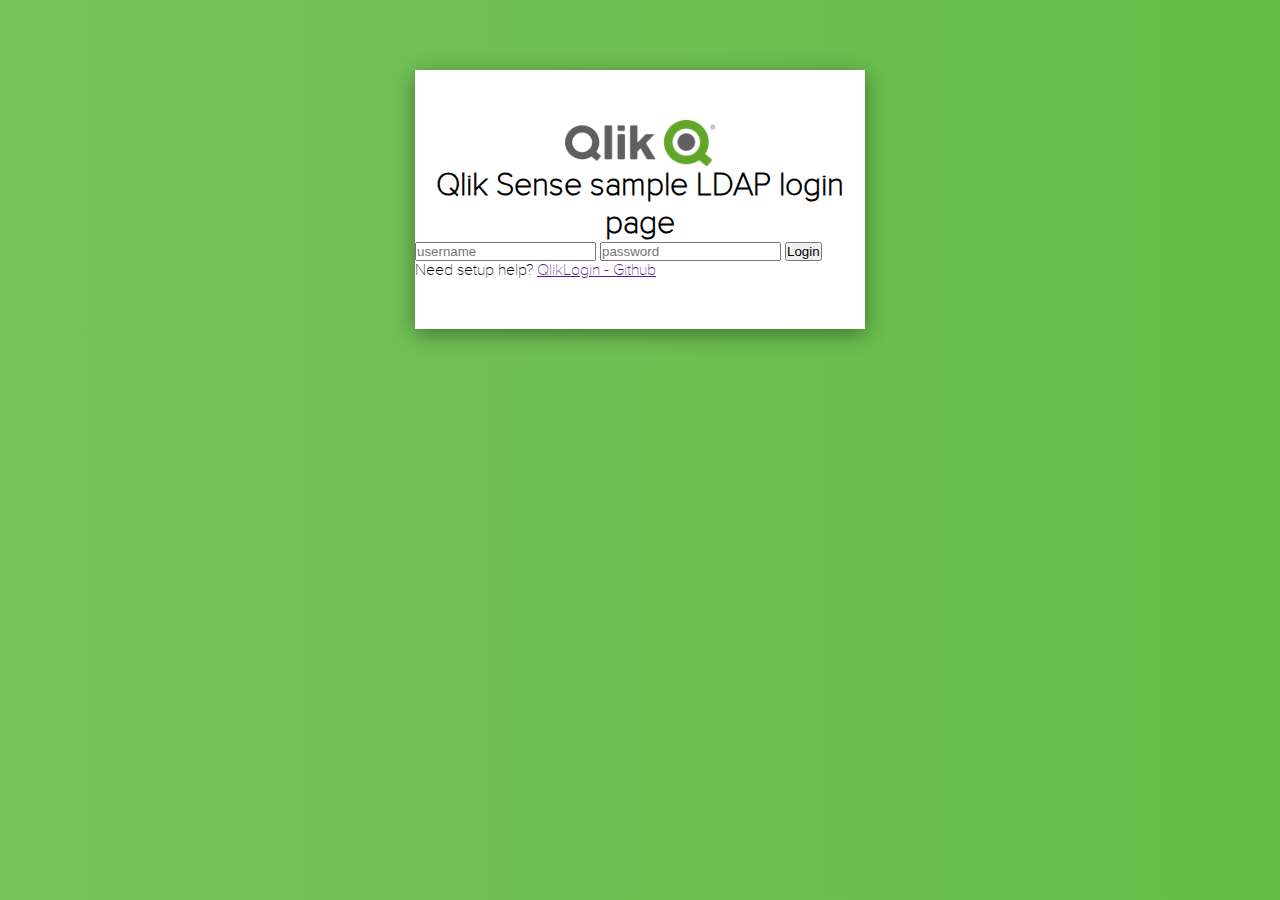
==== tela-02/index.html @ 26ea8b31 "tela-02" ====
<!DOCTYPE html>
<html lang="pt-br">
<head>
	<meta charset="UTF-8">
	<title>Tela-02</title>
	<link rel="stylesheet" href="css/style.css">
</head>
<body>
	<main>
		<section id="login">
			<figure>
				<img class="login-logo" src="img/qlik-logo.png" alt="Logo escrito 'Qlik'">
			</figure>
			<h1>Qlik Sense sample LDAP login page</h1>
			<form class="login-form" action="" method="post">
				<input type="text" name="username" placeholder="username" required>
				<input type="password" name="password" placeholder="password" required>
				<button type="submit">Login</button>
			</form>
			<span>
				Need setup help? <a href="">QlikLogin - Github</a>
			</span>
		</section>
	</main>
</body>
</html>
---- tela-02/css/style.css ----
*{
	margin: 0;
	padding: 0;
	box-sizing: border-box;
}

@font-face {
    font-family: 'proxima_nova_ltthin';
    src: url('../fonts/Mark Simonson - Proxima Nova Thin-webfont.eot');
    src: url('../fonts/Mark Simonson - Proxima Nova Thin-webfont.eot?#iefix') format('embedded-opentype'),
         url('../fonts/Mark Simonson - Proxima Nova Thin-webfont.woff2') format('woff2'),
         url('../fonts/Mark Simonson - Proxima Nova Thin-webfont.woff') format('woff'),
         url('../fonts/Mark Simonson - Proxima Nova Thin-webfont.ttf') format('truetype'),
         url('../fonts/Mark Simonson - Proxima Nova Thin-webfont.svg#proxima_nova_ltthin') format('svg');
    font-weight: normal;
    font-style: normal;
}

body{
	background: #77c25b;
	background: linear-gradient(to right, #77c25b, #64bd47);
	font-family: 'proxima_nova_ltthin'
}

#login{
	display: block;	
	width: 450px;
	margin: 0 auto;
	margin-top: 70px;
	padding: 50px 0;
	background-color: #fff;
	border: none;
	box-shadow: 0px 5px 20px rgba(0,0,0,.4);
}
.login-logo{
	display: block;
	width: 150px;
	margin: 0 auto;
}
#login h1{
	text-align: center;
}
.login-form input{

}
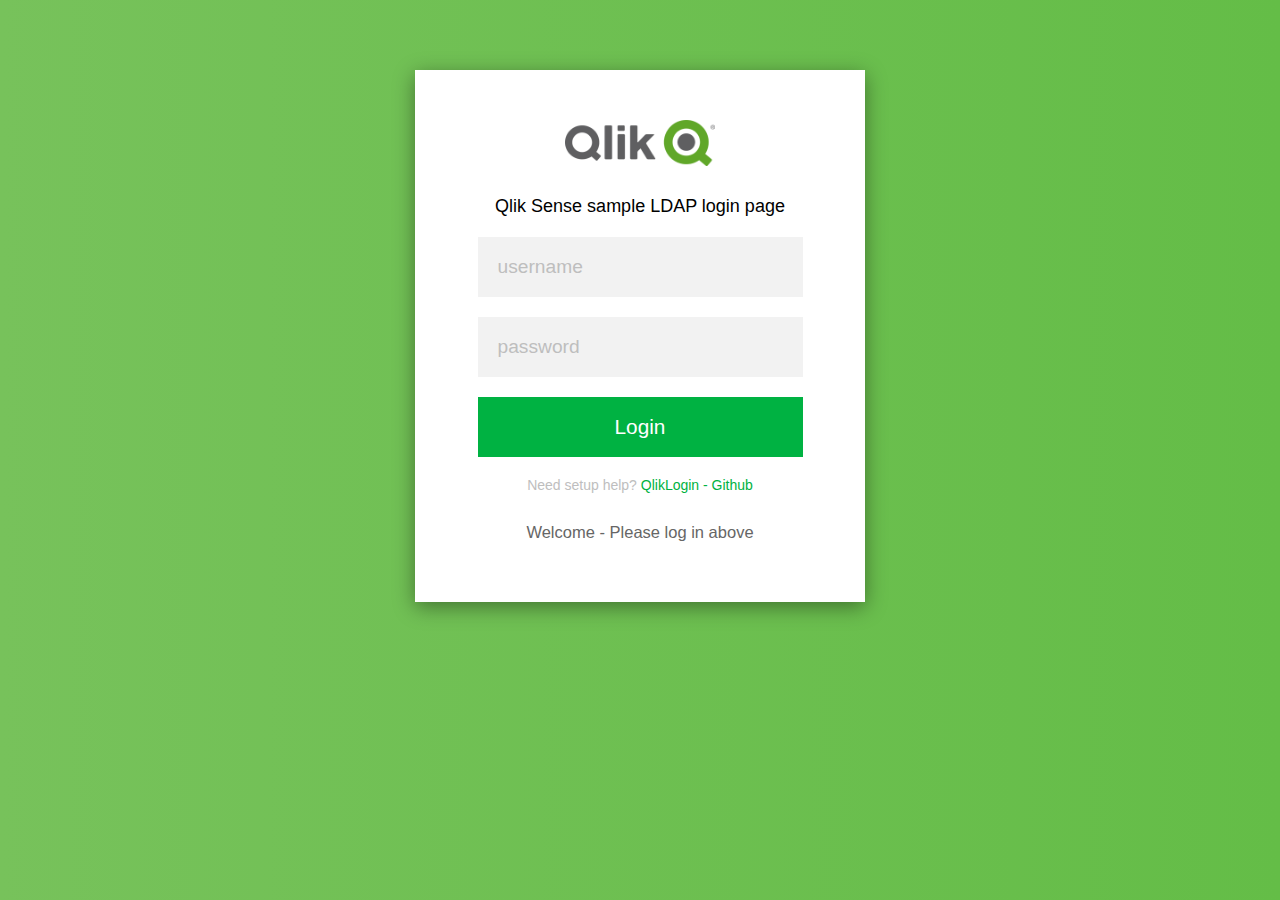
==== commit 24e5ff80: "Ajustes finais e remoção de fontes desnecessárias" ====
--- a/tela-02/index.html
+++ b/tela-02/index.html
@@ -17,9 +17,8 @@
 				<input type="password" name="password" placeholder="password" required>
 				<button type="submit">Login</button>
 			</form>
-			<span>
-				Need setup help? <a href="">QlikLogin - Github</a>
-			</span>
+			<p>Need setup help? <a href="">QlikLogin - Github</a></p>
+			<h2>Welcome - Please log in above</h2>
 		</section>
 	</main>
 </body>
--- a/tela-02/css/style.css
+++ b/tela-02/css/style.css
@@ -4,22 +4,10 @@
 	box-sizing: border-box;
 }
 
-@font-face {
-    font-family: 'proxima_nova_ltthin';
-    src: url('../fonts/Mark Simonson - Proxima Nova Thin-webfont.eot');
-    src: url('../fonts/Mark Simonson - Proxima Nova Thin-webfont.eot?#iefix') format('embedded-opentype'),
-         url('../fonts/Mark Simonson - Proxima Nova Thin-webfont.woff2') format('woff2'),
-         url('../fonts/Mark Simonson - Proxima Nova Thin-webfont.woff') format('woff'),
-         url('../fonts/Mark Simonson - Proxima Nova Thin-webfont.ttf') format('truetype'),
-         url('../fonts/Mark Simonson - Proxima Nova Thin-webfont.svg#proxima_nova_ltthin') format('svg');
-    font-weight: normal;
-    font-style: normal;
-}
-
 body{
 	background: #77c25b;
 	background: linear-gradient(to right, #77c25b, #64bd47);
-	font-family: 'proxima_nova_ltthin'
+	font-family: 'Helvetica', sans-serif;
 }
 
 #login{
@@ -39,7 +27,52 @@
 }
 #login h1{
 	text-align: center;
+	font-size: 18px;
+	margin-top: 30px;
+	margin-bottom: 20px;
+	font-family: 'Helvetica', sans-serif;
+	font-weight: 500;
+
+}
+#login h2{
+	text-align: center;
+	font-size: 16.5px;
+	margin-top: 30px;
+	margin-bottom: 10px;
+	color: #666;
+	font-weight: 200;
 }
 .login-form input{
-
+	display: block;
+	margin: 0 auto;
+	width: 325px;
+	height: 60px;
+	padding: 0 20px;
+	margin-bottom: 20px;
+	font-size: 1.2em;
+	border: none;
+	background: rgb(242,242,242);
 }
+.login-form input::placeholder{
+	color: rgb(190,190,190);
+}
+.login-form button{
+	display: block;
+	margin: 0 auto;
+	width: 325px;
+	height: 60px;
+	border: none;
+	font-size: 1.3em;
+	color: #fff;
+	background-color: #00b242;
+}
+#login p{
+	text-align: center;
+	color: rgb(190,190,190);
+	margin-top: 20px;
+	font-size: 14px;
+}
+#login a{
+	text-decoration: none;
+	color: #00b242;
+}
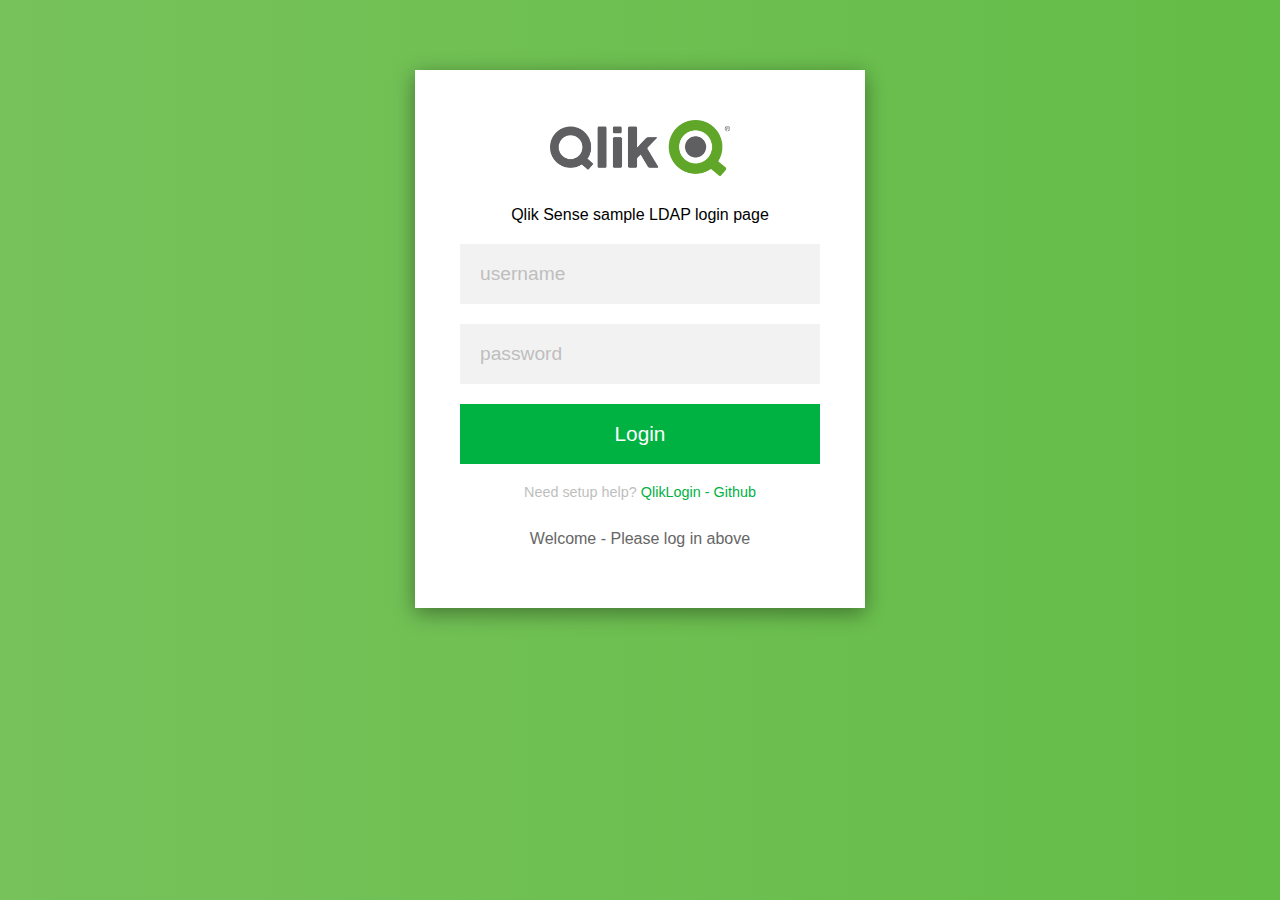
==== commit 82f893c3: "Refatoração da tela-02" ====
--- a/tela-02/index.html
+++ b/tela-02/index.html
@@ -4,6 +4,8 @@
 	<meta charset="UTF-8">
 	<title>Tela-02</title>
 	<link rel="stylesheet" href="css/style.css">
+	<meta name="viewport" content="width=device-width, initial-scale=1.0">
+
 </head>
 <body>
 	<main>
--- a/tela-02/css/style.css
+++ b/tela-02/css/style.css
@@ -7,12 +7,14 @@
 body{
 	background: #77c25b;
 	background: linear-gradient(to right, #77c25b, #64bd47);
-	font-family: 'Helvetica', sans-serif;
+	font-family: 'Ubuntu', sans-serif;
 }
 
 #login{
 	display: block;	
-	width: 450px;
+	width: 90%;
+	max-width: 450px;
+	min-width: 300px;
 	margin: 0 auto;
 	margin-top: 70px;
 	padding: 50px 0;
@@ -22,21 +24,21 @@
 }
 .login-logo{
 	display: block;
-	width: 150px;
+	width: 40%;
+	min-width: 175px;
 	margin: 0 auto;
 }
 #login h1{
 	text-align: center;
-	font-size: 18px;
+	font-size: 1em;
 	margin-top: 30px;
 	margin-bottom: 20px;
-	font-family: 'Helvetica', sans-serif;
-	font-weight: 500;
+	font-weight: 400;
 
 }
 #login h2{
 	text-align: center;
-	font-size: 16.5px;
+	font-size: 1em;
 	margin-top: 30px;
 	margin-bottom: 10px;
 	color: #666;
@@ -45,7 +47,7 @@
 .login-form input{
 	display: block;
 	margin: 0 auto;
-	width: 325px;
+	width: 80%;
 	height: 60px;
 	padding: 0 20px;
 	margin-bottom: 20px;
@@ -55,11 +57,12 @@
 }
 .login-form input::placeholder{
 	color: rgb(190,190,190);
+	font-family: 'Ubuntu', sans-serif;
 }
 .login-form button{
 	display: block;
 	margin: 0 auto;
-	width: 325px;
+	width: 80%;
 	height: 60px;
 	border: none;
 	font-size: 1.3em;
@@ -70,7 +73,7 @@
 	text-align: center;
 	color: rgb(190,190,190);
 	margin-top: 20px;
-	font-size: 14px;
+	font-size: .9em;
 }
 #login a{
 	text-decoration: none;
